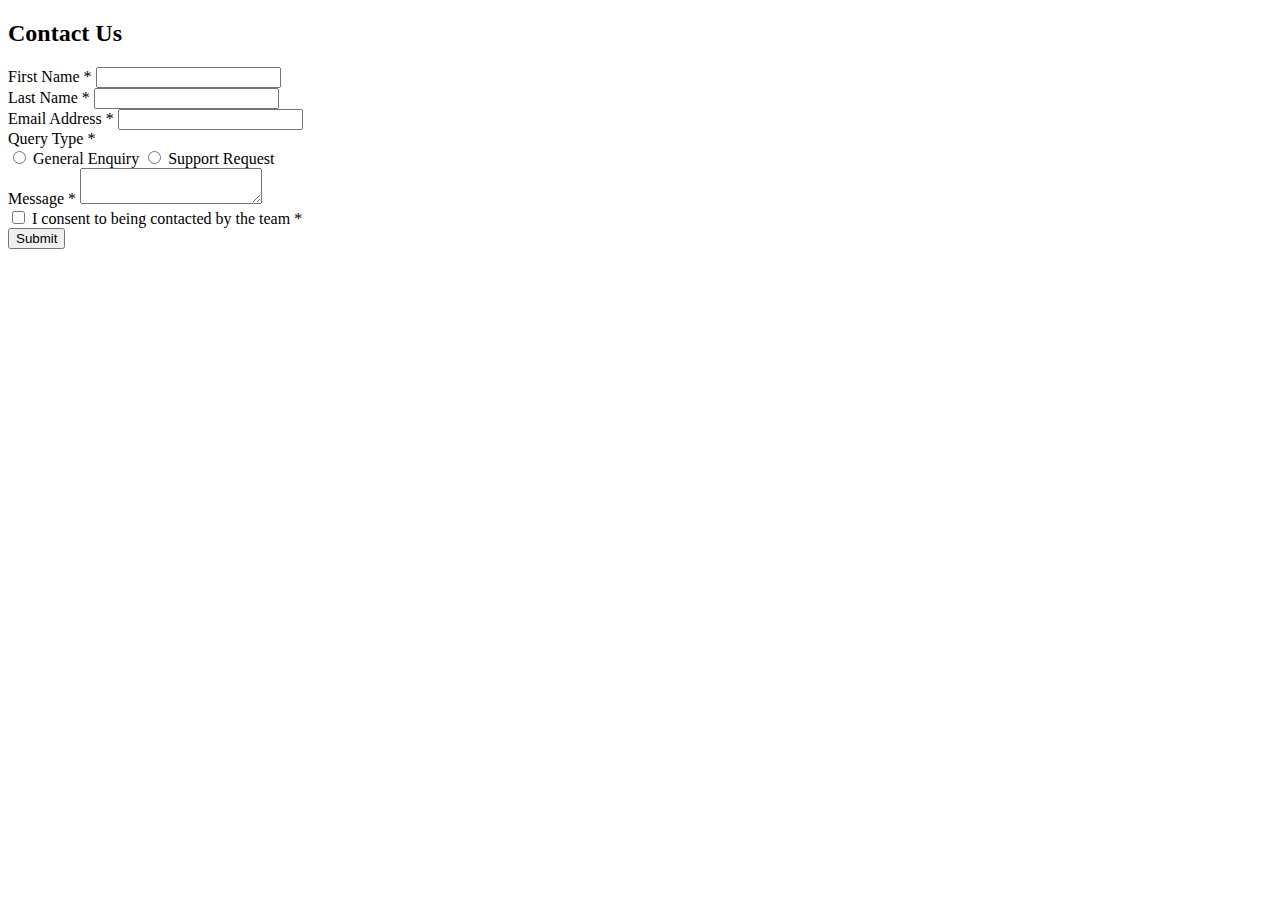
==== index.html @ 9ad8b797 "second commit" ====
<!DOCTYPE html>
<html lang="en">
  <head>
    <meta charset="UTF-8" />
    <meta name="viewport" content="width=device-width, initial-scale=1.0" />
    <!-- displays site properly based on user's device -->

    <link
      rel="icon"
      type="image/png"
      sizes="32x32"
      href="../frontend ment/assets/images/favicon-32x32.png"
    />
    <link rel="stylesheet" href="../frontend ment/style.css"/>
    <title>Frontend Mentor | Contact form</title>
    <link rel="preconnect" href="https://fonts.googleapis.com">
    <link rel="preconnect" href="https://fonts.gstatic.com" crossorigin>
    <link href="https://fonts.googleapis.com/css2?family=Karla:ital,wght@0,200..800;1,200..800&family=Miniver&display=swap" rel="stylesheet">

    <!-- Feel free to remove these styles or customise in your own stylesheet 👍 -->
  </head>
   <body>

  <div class="container">
    <form class="contact">
      <h2>Contact Us</h2>

      <div class="name">
      <div class="firstname">
        <label for="first-name">First Name *</label>
        <input type="text" id="first-name" name="first-name" required />
      </div>
     
      <div class="lastname">
        <label for="last-name">Last Name *</label>
        <input type="text" id="last-name" name="last-name" required />
      </div>
    </div>

      <div class="form-group">
        <label for="email">Email Address *</label>
        <input type="email" id="email" name="email" required />
      </div>

      <div class="form-group">
        <label>Query Type *</label>
        <div class="radio-group">
          <label>
            <input type="radio" name="query-type" value="general" required /> General Enquiry</label>

          <label>
            <input type="radio" name="query-type" value="support" required /> Support Request</label>
        </div>
      </div>

      <div class="form-group full-width">
        <label for="message">Message *</label>
        <textarea id="message" name="message" required></textarea>
      </div>

      <div class="form-group checkbox-group">
        <input type="checkbox" id="consent" name="consent" required />
        <label for="consent">I consent to being contacted by the team *</label>
      </div>

      <button type="submit" class="submit-btn">Submit</button>
    </form>
  </div>
  <script src="../frontend ment/script.js"></script>
  
</body>
  </html>
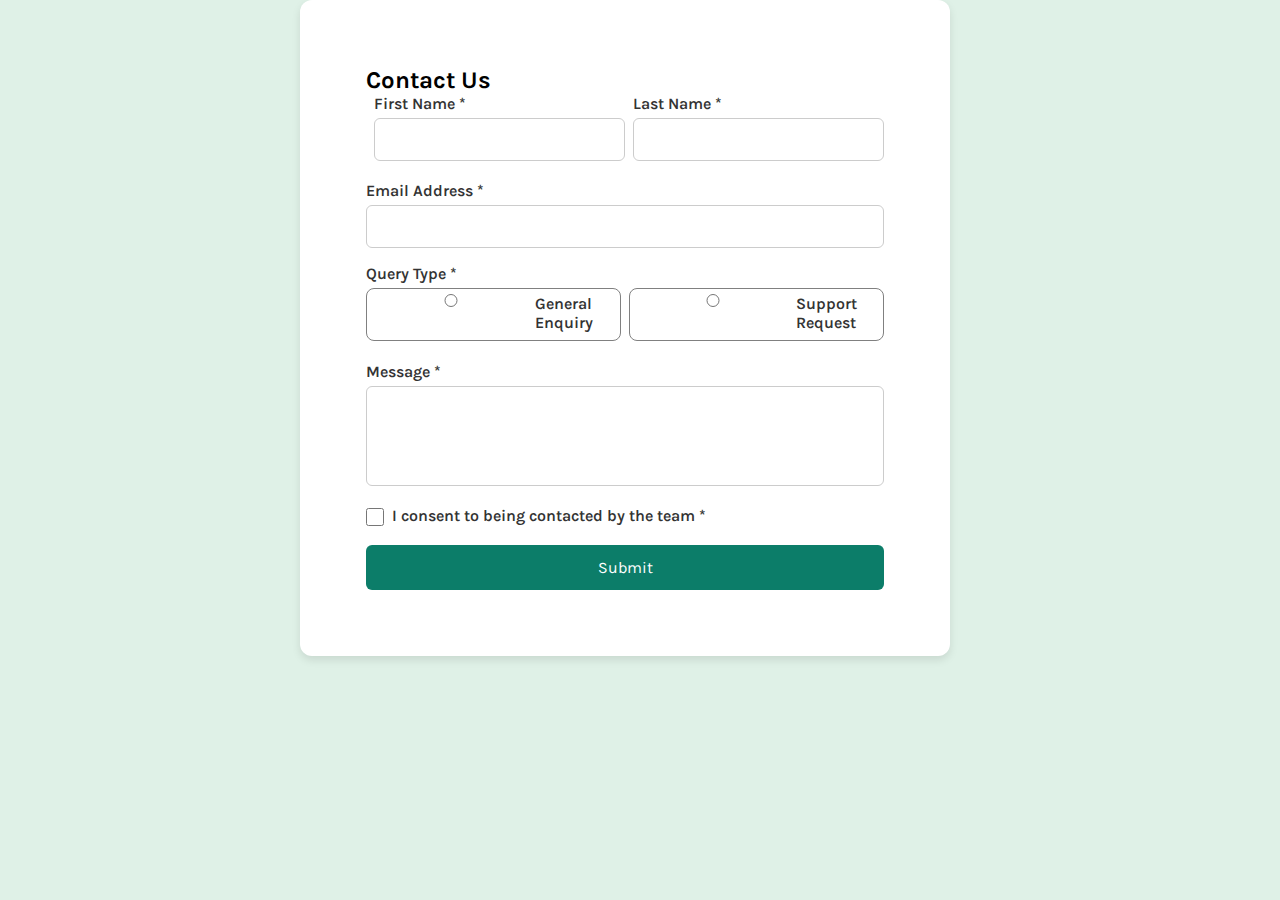
==== commit d563e747: "third commit" ====
--- a/index.html
+++ b/index.html
@@ -9,9 +9,9 @@
       rel="icon"
       type="image/png"
       sizes="32x32"
-      href="../frontend ment/assets/images/favicon-32x32.png"
+      href="./assets/images/favicon-32x32.png"
     />
-    <link rel="stylesheet" href="../frontend ment/style.css"/>
+    <link rel="stylesheet" href="./style.css"/>
     <title>Frontend Mentor | Contact form</title>
     <link rel="preconnect" href="https://fonts.googleapis.com">
     <link rel="preconnect" href="https://fonts.gstatic.com" crossorigin>
@@ -66,7 +66,7 @@
       <button type="submit" class="submit-btn">Submit</button>
     </form>
   </div>
-  <script src="../frontend ment/script.js"></script>
+  <script src="./script.js"></script>
   
 </body>
   </html>
--- a/style.css
+++ b/style.css
@@ -0,0 +1,203 @@
+*{
+margin:0;
+padding:0;
+box-sizing: border-box;
+font-family: "Karla";
+
+}
+body{
+  background-color: hsl(148, 38%, 91%);
+}
+
+.karla-uniquifier{ 
+  font-family: "Karla", sans-serif;
+  font-optical-sizing: auto;
+  font-weight: 400px;
+  font-style: normal;
+}
+
+.container {
+  background-color: #ffffff;
+  padding: 1rem;
+  border-radius: 12px;
+  box-shadow: 0 4px 8px rgba(0,0,0,0.1);
+  width: 100%;
+  max-width: 650px;
+  margin-left: 300px;
+}
+
+/* Form Styling */
+.contact{
+margin:50px;
+}
+.contact-form h2 {
+  margin-bottom: 5rem;
+  font-size: 1.5rem;
+}
+.name{
+ display:flex;
+ flex-direction:row;
+ justify-content:space-between;
+ margin-bottom:20px;
+}
+
+.firstname, .lastname{
+width: 100%;
+margin-left:0.50rem;
+justify-items: space-between;
+}
+.form-group {
+  margin-bottom:1rem;
+}
+
+.form-group.full-width {
+  width: 80%;
+}
+
+label {
+  display: block;
+  margin-bottom: 0.3rem;
+  font-weight: 600;
+  color: #333;
+}
+
+input,
+textarea {
+  width: 100%;
+  padding: 0.7rem;
+  border: 1px solid #ccc;
+  border-radius: 6px;
+  font-size: 1rem;
+  box-sizing: border-box;
+  outline: none;
+}
+
+
+textarea {
+  resize: none;
+  height: 100px;
+  width:125%;
+}
+
+input:focus,
+textarea:focus {
+  border-color: #bfcac0;
+}
+
+/* Radio Buttons */
+.radio-group {
+  display: flex;
+  flex-direction: row;
+  width: 100%;
+  gap: 0.50rem;
+}
+input[type=radio] {
+  margin:0;
+}
+
+.radio-group label {
+  display: flex; 
+  align-items:flex-start;
+  gap: 0.5rem;
+  cursor: pointer;
+  background-color: #ffffff;
+  border: 1px solid grey;
+  border-radius: 0.50rem;
+  width: 100%;
+  padding:0.3rem 0.5rem 0.5rem  0.5rem;
+  font-size:1rem;
+  outline:none;
+}
+
+/* Checkbox */
+.checkbox-group {
+  display:flex;
+  align-items:center;
+  gap: 0.5rem;
+}
+
+.checkbox-group input[type="checkbox"] {
+  width: 18px;
+  height: 18px;
+}
+
+/* Submit Button */
+.submit-btn {
+  background-color: hsl(169, 82%, 27%);
+  color: #ffffff;
+  padding: 0.8rem;
+  border: none;
+  border-radius: 6px;
+  cursor: pointer;
+  font-size: 1rem;
+  width: 100%;
+  transition: background-color 0.3s ease;
+}
+
+.submit-btn:hover {
+  background-color: #1b5e20;
+}
+
+/* TABLET RESPONSIVENESS*/
+@media (max-width: 875px) {
+
+  .container{
+    width:90%;
+    max-width:800px;
+    margin-left:50px;
+    }
+    .radio-group {
+      display: flex;
+      flex-direction:row;
+  
+  }
+  .name{
+    display:flex;
+    flex-direction:row;
+  }
+  
+  textarea {
+    resize: none;
+    height: 120px;
+  }
+
+}
+
+
+
+
+
+
+
+
+
+
+
+
+
+
+
+
+
+/* MOBILE RESPONSIVENESS*/
+@media (max-width: 375px)  {
+  .container{
+  width:90%;
+  max-width:350px;
+  margin:10px 20px;
+  }
+  .radio-group {
+    display: flex;
+    flex-direction:column;
+
+}
+.name{
+  display:flex;
+  flex-direction:column;
+}
+
+textarea {
+  resize: none;
+  height: 150px;
+}
+}